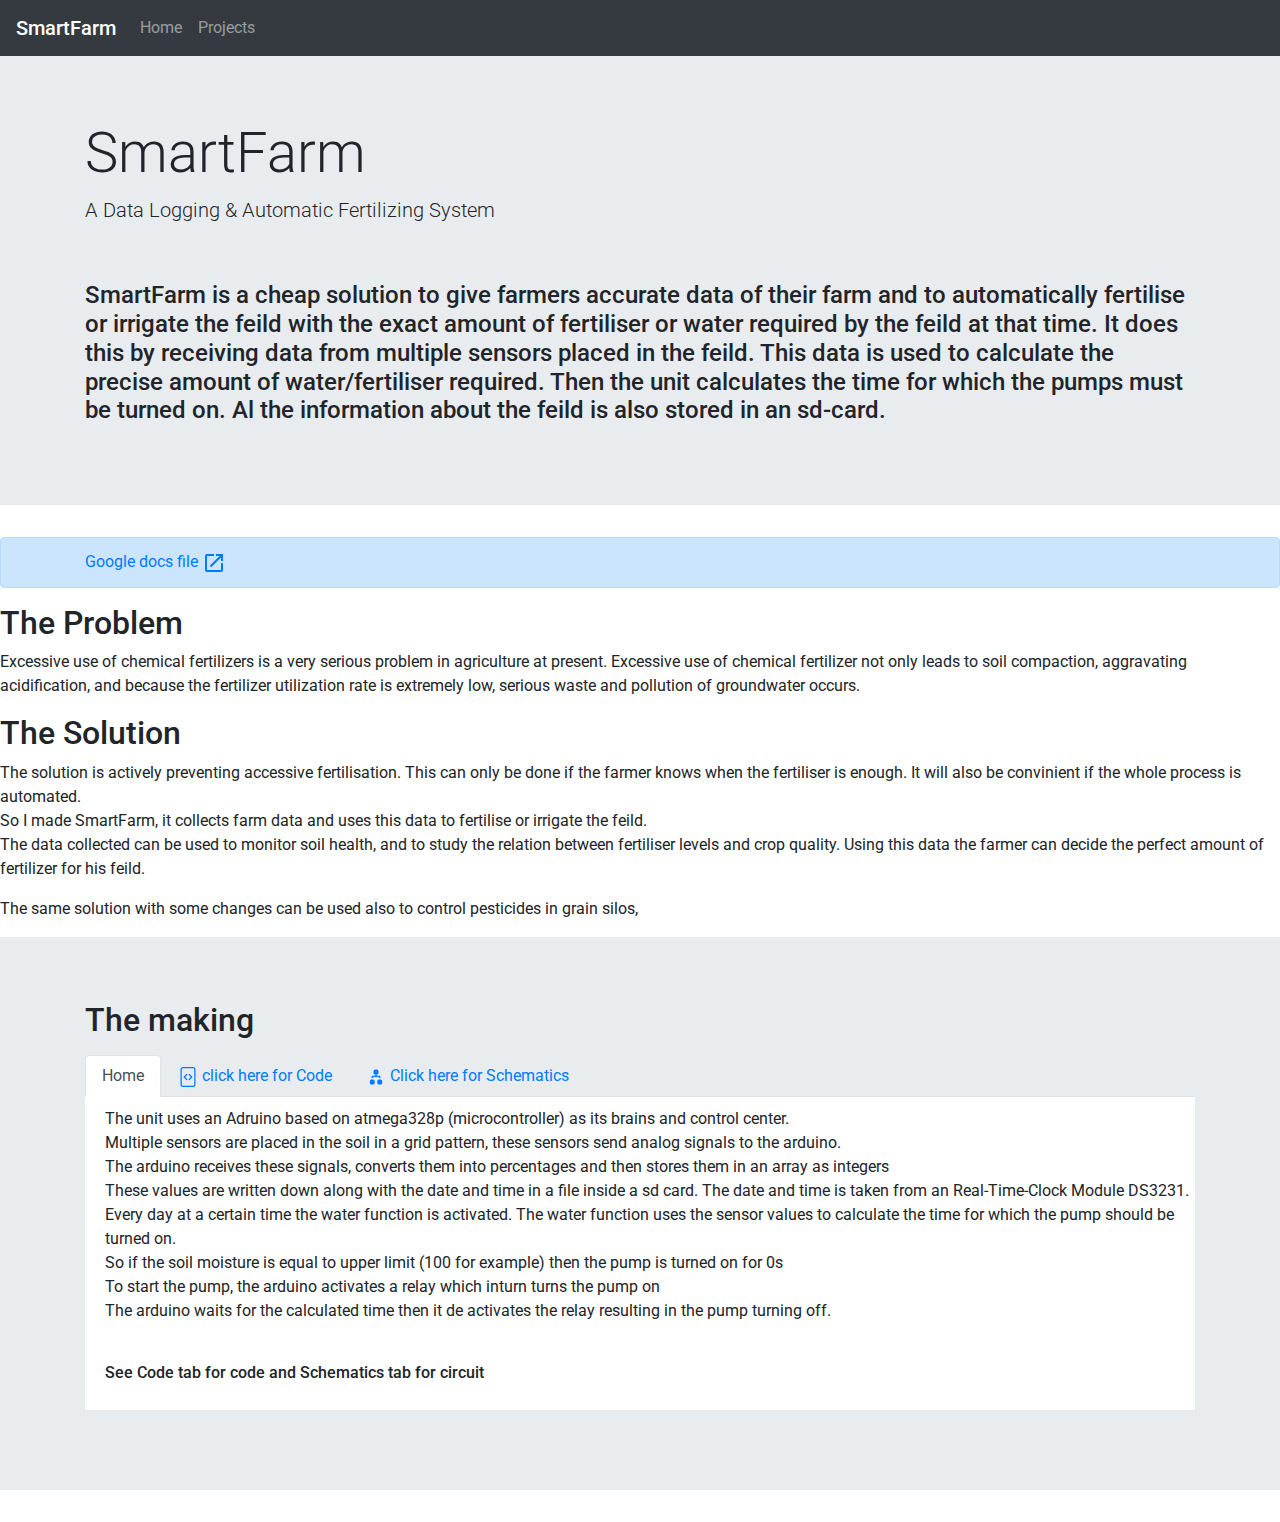
==== index.html @ 8afb8eaf "new commit" ====
<!DOCTYPE html>
<html lang="en">

<head>
    <link rel="stylesheet" href="https://maxcdn.bootstrapcdn.com/bootstrap/4.5.2/css/bootstrap.min.css">
    <script src="https://ajax.googleapis.com/ajax/libs/jquery/3.5.1/jquery.min.js"></script>
    <script src="https://cdnjs.cloudflare.com/ajax/libs/popper.js/1.16.0/umd/popper.min.js"></script>
    <script src="https://maxcdn.bootstrapcdn.com/bootstrap/4.5.2/js/bootstrap.min.js"></script>
    <link rel="preconnect" href="https://fonts.gstatic.com">
    <link href="https://fonts.googleapis.com/css2?family=Roboto:wght@300&display=swap" rel="stylesheet">
    <meta charset="UTF-8">
    <meta http-equiv="X-UA-Compatible" content="IE=edge">
    <meta name="viewport" content="width=device-width, initial-scale=1.0">
    <title>SmartFarm</title>
    <link rel="icon" href="docs/favicon.svg">
    <link rel="stylesheet" href="docs/style.css">
    <link rel="stylesheet" href="https://cdnjs.cloudflare.com/ajax/libs/highlight.js/10.7.2/styles/default.min.css">
    <script src="https://cdnjs.cloudflare.com/ajax/libs/highlight.js/10.7.2/highlight.min.js"></script>
    <script>hljs.highlightAll();</script>
</head>

<body>
    <nav class="navbar navbar-expand-lg navbar-dark bg-dark">
        <a class="navbar-brand mb-0 h1" href="#">SmartFarm</a>
        <button class="navbar-toggler" type="button" data-toggle="collapse" data-target="#navbarNavAltMarkup"
            aria-controls="navbarNavAltMarkup" aria-expanded="false" aria-label="Toggle navigation">
            <span class="navbar-toggler-icon"></span>
        </button>
        <div class="collapse navbar-collapse" id="navbarNavAltMarkup">
            <div class="navbar-nav">
                <a class="nav-item nav-link" href="https://adityainfinite.github.io">Home</a>
                <a class="nav-item nav-link" href="https://adityainfinite.github.io/projects/">Projects</a>
            </div>
        </div>
    </nav>
    <div class="jumbotron jumbotron-fluid">
        <div class="container">
            <h1 class="display-4">SmartFarm</h1>
            <p class="lead">A Data Logging & Automatic Fertilizing System</p>
            <br>
            <p><h4>
            SmartFarm is a cheap solution to give farmers accurate data of their farm and to automatically fertilise or
            irrigate the feild with the exact amount of fertiliser or water required by the feild at that time.
            It does this by receiving data from multiple sensors placed in the feild. This data is used to calculate the
            precise amount of water/fertiliser required. Then the unit calculates the time for which the pumps must be
            turned on.
            Al the information about the feild is also stored in an sd-card.</h4></p>
        </div>
    </div>
    <div class="alert alert-primary" role="alert">
        <div class="container">
            <a href="https://docs.google.com/document/d/1bAe-KEHbb0lvszVdnFWmgoY1UizvlsOIOMb-iF07-3s/edit?usp=sharing"
                target="_blank">Google docs file <svg xmlns="http://www.w3.org/2000/svg" height="24px"
                    viewBox="0 0 24 24" width="24px" fill="currentColor" class="bi bi-file-code">
                    <path d="M0 0h24v24H0V0z" fill="none" />
                    <path
                        d="M19 19H5V5h7V3H5c-1.11 0-2 .9-2 2v14c0 1.1.89 2 2 2h14c1.1 0 2-.9 2-2v-7h-2v7zM14 3v2h3.59l-9.83 9.83 1.41 1.41L19 6.41V10h2V3h-7z" />
                </svg></a>
        </div>
    </div>
    <div class="point theissue">
        <h2>The Problem</h1>
            <p>
                Excessive use of chemical fertilizers is a very serious problem in agriculture at present. Excessive use
                of chemical fertilizer not only leads to soil compaction, aggravating acidification, and because the
                fertilizer utilization rate is extremely low, serious waste and pollution of groundwater occurs.
            </p>
    </div>
    <div class="point solution">
        <h2>The Solution</h2>
        <p>
            The solution is actively preventing accessive fertilisation. This can only be done if the farmer knows when the fertiliser is enough. It will also be convinient if the whole process is automated. <br>
            So I made SmartFarm, it collects farm data and uses this data to fertilise or irrigate the feild. <br>
            The data collected can be used to monitor soil health, and to study the relation between fertiliser levels and crop quality. Using this data the farmer can decide the perfect amount of fertilizer for his feild.
        </p>
        <p>
            The same solution with some changes can be used also to control pesticides in grain silos, 
        </p>
    </div>
    <div class="making jumbotron jumbotron-fluid">
        <div class="container">
            <h2>The making</h2>
            <p>
            <nav>
                <div class="nav nav-tabs" id="nav-tab" role="tablist">
                    <a class="nav-item nav-link active" id="nav-home-tab" data-toggle="tab" href="#nav-home" role="tab"
                        aria-controls="nav-home" aria-selected="true">Home</a>
                    <a class="nav-item nav-link" id="nav-profile-tab" data-toggle="tab" href="#nav-profile" role="tab"
                        aria-controls="nav-profile" aria-selected="false"><svg xmlns="http://www.w3.org/2000/svg"
                            width="20" height="20" fill="currentColor" class="bi bi-file-code" viewBox="0 0 16 16">
                            <path
                                d="M6.646 5.646a.5.5 0 1 1 .708.708L5.707 8l1.647 1.646a.5.5 0 0 1-.708.708l-2-2a.5.5 0 0 1 0-.708l2-2zm2.708 0a.5.5 0 1 0-.708.708L10.293 8 8.646 9.646a.5.5 0 0 0 .708.708l2-2a.5.5 0 0 0 0-.708l-2-2z" />
                            <path
                                d="M2 2a2 2 0 0 1 2-2h8a2 2 0 0 1 2 2v12a2 2 0 0 1-2 2H4a2 2 0 0 1-2-2V2zm10-1H4a1 1 0 0 0-1 1v12a1 1 0 0 0 1 1h8a1 1 0 0 0 1-1V2a1 1 0 0 0-1-1z" />
                        </svg>
                        click here for Code</a>
                    <a class="nav-item nav-link" id="nav-contact-tab" data-toggle="tab" href="#nav-contact" role="tab"
                        aria-controls="nav-contact" aria-selected="false">
                        <svg xmlns="http://www.w3.org/2000/svg" width="20" height="20" fill="currentColor"
                            class="bi bi-diagram-2-fill" viewBox="0 0 16 16">
                            <path fill-rule="evenodd"
                                d="M6 3.5A1.5 1.5 0 0 1 7.5 2h1A1.5 1.5 0 0 1 10 3.5v1A1.5 1.5 0 0 1 8.5 6v1H11a.5.5 0 0 1 .5.5v1a.5.5 0 0 1-1 0V8h-5v.5a.5.5 0 0 1-1 0v-1A.5.5 0 0 1 5 7h2.5V6A1.5 1.5 0 0 1 6 4.5v-1zm-3 8A1.5 1.5 0 0 1 4.5 10h1A1.5 1.5 0 0 1 7 11.5v1A1.5 1.5 0 0 1 5.5 14h-1A1.5 1.5 0 0 1 3 12.5v-1zm6 0a1.5 1.5 0 0 1 1.5-1.5h1a1.5 1.5 0 0 1 1.5 1.5v1a1.5 1.5 0 0 1-1.5 1.5h-1A1.5 1.5 0 0 1 9 12.5v-1z" />
                        </svg>
                        Click here for Schematics</a>
                </div>
            </nav>
            <div class="tab-content" id="nav-tabContent"
                style="background-color: white; padding-left: 20px; padding-bottom: 20px;">
                <div class="tab-pane fade show active" id="nav-home" role="tabpanel" aria-labelledby="nav-home-tab">
                    <p style="padding-top: 10px;">
                        The unit uses an Adruino based on atmega328p (microcontroller) as its brains and control center.
                        <br>Multiple sensors are placed in the soil in a grid pattern, these sensors send analog signals
                        to the arduino.
                        <br>The arduino receives these signals, converts them into percentages and then stores them in
                        an array as integers<br>
                        These values are written down along with the date and time in a file inside a sd card. The date
                        and time is taken from an Real-Time-Clock Module DS3231.<br>
                        Every day at a certain time the water function is activated. The water function uses the sensor
                        values to calculate the time for which the pump should be turned on.<br>
                        So if the soil moisture is equal to upper limit (100 for example) then the pump is turned on for
                        0s <br>
                        To start the pump, the arduino activates a relay which inturn turns the pump on <br>
                        The arduino waits for the calculated time then it de activates the relay resulting in the pump
                        turning off.<br>
                        <br>
                    <h6>See Code tab for code and Schematics tab for circuit</h6>
                </div>
                <div class="tab-pane fade" id="nav-profile" role="tabpanel" aria-labelledby="nav-profile-tab">
                    <a href="./code.html" target="_blank"> open in new tab
                        <svg xmlns="http://www.w3.org/2000/svg" height="24px" viewBox="0 0 24 24" width="24px"
                            fill="currentColor" class="bi bi-file-code">
                            <path d="M0 0h24v24H0V0z" fill="none" />
                            <path
                                d="M19 19H5V5h7V3H5c-1.11 0-2 .9-2 2v14c0 1.1.89 2 2 2h14c1.1 0 2-.9 2-2v-7h-2v7zM14 3v2h3.59l-9.83 9.83 1.41 1.41L19 6.41V10h2V3h-7z" />
                        </svg>
                    </a>
                    <pre>
    <font color="#95a5a6">&#47;*</font>
    <font color="#95a5a6">Author: Aditya Dalvi</font>
    <font color="#95a5a6">Date:24&#47;2&#47;2021</font>
    <font color="#95a5a6">Name: code.ino</font>
    <font color="#95a5a6">Project: Agrosmart</font>
    <font color="#95a5a6">*&#47;</font>
    
    <font color="#5e6d03">#include</font> <font color="#434f54">&lt;</font><font color="#d35400">Wire</font><font color="#434f54">.</font><font color="#000000">h</font><font color="#434f54">&gt;</font>
    <font color="#5e6d03">#include</font> <font color="#434f54">&lt;</font><b><font color="#d35400">DS3231</font></b><font color="#434f54">.</font><font color="#000000">h</font><font color="#434f54">&gt;</font>
    <font color="#5e6d03">#include</font> <font color="#434f54">&lt;</font><b><font color="#d35400">SPI</font></b><font color="#434f54">.</font><font color="#000000">h</font><font color="#434f54">&gt;</font>
    <font color="#5e6d03">#include</font> <font color="#434f54">&lt;</font><b><font color="#d35400">SD</font></b><font color="#434f54">.</font><font color="#000000">h</font><font color="#434f54">&gt;</font>
    <font color="#5e6d03">#define</font> <font color="#000000">numOfSensors</font> <font color="#000000">2</font>
    
    <b><font color="#d35400">DS3231</font></b> <font color="#000000">rtc</font><font color="#000000">(</font><font color="#00979c">SDA</font><font color="#434f54">,</font> <font color="#00979c">SCL</font><font color="#000000">)</font><font color="#000000">;</font>
    
    <font color="#00979c">int</font> <font color="#000000">val</font><font color="#000000">[</font><font color="#000000">numOfSensors</font><font color="#000000">]</font><font color="#434f54">,</font> <font color="#000000">avg</font> <font color="#434f54">=</font> <font color="#000000">0</font> <font color="#434f54">,</font><font color="#000000">sum</font> <font color="#434f54">=</font> <font color="#000000">0</font><font color="#000000">;</font>
    <b><font color="#d35400">Time</font></b> <font color="#000000">t</font><font color="#000000">;</font>
    
    <font color="#00979c">const</font> <font color="#00979c">int</font> <font color="#000000">ledPin</font> <font color="#434f54">=</font> <font color="#000000">2</font><font color="#000000">;</font>
    <font color="#00979c">int</font> <font color="#000000">ledState</font> <font color="#434f54">=</font> <font color="#00979c">LOW</font><font color="#000000">;</font>
    <font color="#00979c">unsigned</font> <font color="#00979c">long</font> <font color="#000000">previousMillis</font> <font color="#434f54">=</font> <font color="#000000">0</font><font color="#000000">;</font>
    <font color="#00979c">bool</font> <font color="#000000">SDInit</font> <font color="#434f54">=</font> <font color="#00979c">true</font><font color="#000000">;</font>
    <font color="#00979c">void</font> <font color="#5e6d03">setup</font><font color="#000000">(</font><font color="#000000">)</font> <font color="#000000">{</font>
     &nbsp;<font color="#d35400">delay</font><font color="#000000">(</font><font color="#000000">2000</font><font color="#000000">)</font><font color="#000000">;</font>
     &nbsp;<b><font color="#d35400">Serial</font></b><font color="#434f54">.</font><font color="#d35400">begin</font><font color="#000000">(</font><font color="#000000">9600</font><font color="#000000">)</font><font color="#000000">;</font>
     &nbsp;<font color="#000000">rtc</font><font color="#434f54">.</font><font color="#d35400">begin</font><font color="#000000">(</font><font color="#000000">)</font><font color="#000000">;</font>
     &nbsp;<font color="#d35400">pinMode</font><font color="#000000">(</font><font color="#000000">3</font><font color="#434f54">,</font> <font color="#00979c">OUTPUT</font><font color="#000000">)</font><font color="#000000">;</font>
     &nbsp;<font color="#d35400">digitalWrite</font><font color="#000000">(</font><font color="#000000">3</font><font color="#434f54">,</font> <font color="#00979c">HIGH</font><font color="#000000">)</font><font color="#000000">;</font>
     &nbsp;<b><font color="#d35400">Serial</font></b><font color="#434f54">.</font><font color="#d35400">println</font><font color="#000000">(</font><font color="#005c5f">&#34;Setup finished&#34;</font><font color="#000000">)</font><font color="#000000">;</font>
     &nbsp;<b><font color="#d35400">Serial</font></b><font color="#434f54">.</font><font color="#d35400">print</font><font color="#000000">(</font><font color="#005c5f">&#34;Initializing SD card...&#34;</font><font color="#000000">)</font><font color="#000000">;</font>
     &nbsp;<font color="#5e6d03">if</font> <font color="#000000">(</font><font color="#434f54">!</font><b><font color="#d35400">SD</font></b><font color="#434f54">.</font><font color="#d35400">begin</font><font color="#000000">(</font><font color="#000000">4</font><font color="#000000">)</font><font color="#000000">)</font> <font color="#000000">{</font>
     &nbsp;&nbsp;&nbsp;<b><font color="#d35400">Serial</font></b><font color="#434f54">.</font><font color="#d35400">println</font><font color="#000000">(</font><font color="#005c5f">&#34;initialization failed!&#34;</font><font color="#000000">)</font><font color="#000000">;</font>
     &nbsp;&nbsp;&nbsp;<font color="#000000">SDInit</font> <font color="#434f54">=</font> <font color="#00979c">false</font><font color="#000000">;</font>
     &nbsp;<font color="#000000">}</font><font color="#5e6d03">else</font><font color="#000000">{</font>
     &nbsp;&nbsp;&nbsp;<b><font color="#d35400">Serial</font></b><font color="#434f54">.</font><font color="#d35400">println</font><font color="#000000">(</font><font color="#005c5f">&#34;initialization done.&#34;</font><font color="#000000">)</font><font color="#000000">;</font>
     &nbsp;<font color="#000000">}</font>
     &nbsp;<font color="#d35400">File</font> <font color="#000000">dataFile</font> <font color="#434f54">=</font> <b><font color="#d35400">SD</font></b><font color="#434f54">.</font><font color="#d35400">open</font><font color="#000000">(</font><font color="#005c5f">&#34;datalog.txt&#34;</font><font color="#434f54">,</font> <font color="#00979c">FILE_WRITE</font><font color="#000000">)</font><font color="#000000">;</font>
     &nbsp;<font color="#5e6d03">if</font> <font color="#000000">(</font><font color="#000000">dataFile</font><font color="#000000">)</font> <font color="#000000">{</font>
     &nbsp;&nbsp;&nbsp;<font color="#000000">dataFile</font><font color="#434f54">.</font><font color="#d35400">print</font><font color="#000000">(</font><font color="#005c5f">&#34; v2 start: &#34;</font><font color="#000000">)</font><font color="#000000">;</font>
     &nbsp;&nbsp;&nbsp;<font color="#000000">dataFile</font><font color="#434f54">.</font><font color="#d35400">print</font><font color="#000000">(</font><font color="#000000">rtc</font><font color="#434f54">.</font><font color="#d35400">getDateStr</font><font color="#000000">(</font><font color="#000000">)</font><font color="#000000">)</font><font color="#000000">;</font>
     &nbsp;&nbsp;&nbsp;<font color="#000000">dataFile</font><font color="#434f54">.</font><font color="#d35400">println</font><font color="#000000">(</font><font color="#000000">rtc</font><font color="#434f54">.</font><font color="#d35400">getTimeStr</font><font color="#000000">(</font><font color="#000000">)</font><font color="#000000">)</font><font color="#000000">;</font>
     &nbsp;&nbsp;&nbsp;<font color="#000000">dataFile</font><font color="#434f54">.</font><font color="#d35400">close</font><font color="#000000">(</font><font color="#000000">)</font><font color="#000000">;</font>
     &nbsp;&nbsp;&nbsp;<b><font color="#d35400">Serial</font></b><font color="#434f54">.</font><font color="#d35400">println</font><font color="#000000">(</font><font color="#005c5f">&#34;written&#34;</font><font color="#000000">)</font><font color="#000000">;</font>
     &nbsp;<font color="#000000">}</font> <font color="#5e6d03">else</font> <font color="#000000">{</font>
     &nbsp;&nbsp;&nbsp;<b><font color="#d35400">Serial</font></b><font color="#434f54">.</font><font color="#d35400">println</font><font color="#000000">(</font><font color="#005c5f">&#34;error opening datalog.txt&#34;</font><font color="#000000">)</font><font color="#000000">;</font>
     &nbsp;<font color="#000000">}</font>
    <font color="#000000">}</font>
    
    <font color="#00979c">void</font> <font color="#5e6d03">loop</font><font color="#000000">(</font><font color="#000000">)</font> <font color="#000000">{</font>
     &nbsp;<font color="#000000">t</font> <font color="#434f54">=</font> <font color="#000000">rtc</font><font color="#434f54">.</font><font color="#d35400">getTime</font><font color="#000000">(</font><font color="#000000">)</font><font color="#000000">;</font>
     &nbsp;<font color="#000000">val</font><font color="#000000">[</font><font color="#000000">0</font><font color="#000000">]</font> <font color="#434f54">=</font> <font color="#d35400">map</font><font color="#000000">(</font><font color="#d35400">analogRead</font><font color="#000000">(</font><font color="#000000">A0</font><font color="#000000">)</font><font color="#434f54">,</font> <font color="#000000">700</font><font color="#434f54">,</font> <font color="#000000">200</font><font color="#434f54">,</font> <font color="#000000">0</font><font color="#434f54">,</font> <font color="#000000">100</font><font color="#000000">)</font><font color="#000000">;</font>
     &nbsp;<font color="#000000">val</font><font color="#000000">[</font><font color="#000000">1</font><font color="#000000">]</font> <font color="#434f54">=</font> <font color="#d35400">map</font><font color="#000000">(</font><font color="#d35400">analogRead</font><font color="#000000">(</font><font color="#000000">A1</font><font color="#000000">)</font><font color="#434f54">,</font> <font color="#000000">700</font><font color="#434f54">,</font> <font color="#000000">200</font><font color="#434f54">,</font> <font color="#000000">0</font><font color="#434f54">,</font> <font color="#000000">100</font><font color="#000000">)</font><font color="#000000">;</font>
    
     &nbsp;<font color="#5e6d03">for</font><font color="#000000">(</font><font color="#00979c">int</font> <font color="#000000">i</font><font color="#434f54">=</font><font color="#000000">0</font><font color="#000000">;</font> <font color="#000000">i</font> <font color="#434f54">&lt;</font> <font color="#000000">numOfSensors</font><font color="#000000">;</font> <font color="#000000">i</font><font color="#434f54">++</font><font color="#000000">)</font><font color="#000000">{</font>
     &nbsp;&nbsp;&nbsp;<font color="#000000">sum</font> <font color="#434f54">=</font> <font color="#000000">sum</font> <font color="#434f54">+</font> <font color="#000000">val</font><font color="#000000">[</font><font color="#000000">i</font><font color="#000000">]</font><font color="#000000">;</font>
     &nbsp;<font color="#000000">}</font>
     &nbsp;<font color="#000000">avg</font> <font color="#434f54">=</font> <font color="#000000">sum</font><font color="#434f54">&#47;</font><font color="#000000">numOfSensors</font><font color="#000000">;</font>
     &nbsp;
     &nbsp;<font color="#00979c">String</font> <font color="#000000">PrintString</font> <font color="#434f54">=</font> <font color="#000000">rtc</font><font color="#434f54">.</font><font color="#d35400">getTimeStr</font><font color="#000000">(</font><font color="#000000">)</font> <font color="#434f54">+</font> <font color="#00979c">String</font><font color="#000000">(</font><font color="#005c5f">&#34; &#34;</font><font color="#000000">)</font> <font color="#434f54">+</font> <font color="#000000">rtc</font><font color="#434f54">.</font><font color="#d35400">getDateStr</font><font color="#000000">(</font><font color="#000000">)</font><font color="#000000">;</font>
     &nbsp;<font color="#5e6d03">for</font><font color="#000000">(</font><font color="#00979c">int</font> <font color="#000000">j</font><font color="#434f54">=</font><font color="#000000">0</font><font color="#000000">;</font> <font color="#000000">j</font><font color="#434f54">&lt;</font><font color="#000000">numOfSensors</font><font color="#000000">;</font> <font color="#000000">j</font><font color="#434f54">++</font><font color="#000000">)</font><font color="#000000">{</font>
     &nbsp;&nbsp;&nbsp;<font color="#000000">PrintString</font> <font color="#434f54">+=</font> <font color="#00979c">String</font><font color="#000000">(</font><font color="#005c5f">&#34; val&#34;</font><font color="#000000">)</font><font color="#434f54">+</font><font color="#00979c">String</font><font color="#000000">(</font><font color="#000000">j</font><font color="#000000">)</font><font color="#434f54">+</font><font color="#00979c">String</font><font color="#000000">(</font><font color="#005c5f">&#34;: &#34;</font><font color="#000000">)</font><font color="#434f54">+</font><font color="#00979c">String</font><font color="#000000">(</font><font color="#000000">val</font><font color="#000000">[</font><font color="#000000">j</font><font color="#000000">]</font><font color="#000000">)</font><font color="#000000">;</font>
     &nbsp;<font color="#000000">}</font>
     &nbsp;<font color="#000000">PrintString</font> <font color="#434f54">+=</font> <font color="#00979c">String</font><font color="#000000">(</font><font color="#000000">avg</font><font color="#000000">)</font><font color="#000000">;</font>
    
     &nbsp;<b><font color="#d35400">Serial</font></b><font color="#434f54">.</font><font color="#d35400">println</font><font color="#000000">(</font><font color="#000000">PrintString</font><font color="#000000">)</font><font color="#000000">;</font>
     &nbsp;<font color="#5e6d03">if</font> <font color="#000000">(</font><font color="#000000">t</font><font color="#434f54">.</font><font color="#d35400">sec</font> <font color="#434f54">==</font> <font color="#000000">00</font> <font color="#434f54">&amp;&amp;</font> <font color="#000000">SDInit</font><font color="#000000">)</font> <font color="#000000">{</font>
     &nbsp;&nbsp;&nbsp;<b><font color="#d35400">Serial</font></b><font color="#434f54">.</font><font color="#d35400">println</font><font color="#000000">(</font><font color="#005c5f">&#34;Logging&#34;</font><font color="#000000">)</font><font color="#000000">;</font>
     &nbsp;&nbsp;&nbsp;<font color="#d35400">File</font> <font color="#000000">dataFile</font> <font color="#434f54">=</font> <b><font color="#d35400">SD</font></b><font color="#434f54">.</font><font color="#d35400">open</font><font color="#000000">(</font><font color="#005c5f">&#34;datalog.txt&#34;</font><font color="#434f54">,</font> <font color="#00979c">FILE_WRITE</font><font color="#000000">)</font><font color="#000000">;</font>
     &nbsp;&nbsp;&nbsp;<font color="#5e6d03">if</font> <font color="#000000">(</font><font color="#000000">dataFile</font><font color="#000000">)</font> <font color="#000000">{</font>
     &nbsp;&nbsp;&nbsp;&nbsp;&nbsp;<font color="#000000">dataFile</font><font color="#434f54">.</font><font color="#d35400">println</font><font color="#000000">(</font><font color="#000000">PrintString</font><font color="#000000">)</font><font color="#000000">;</font>
     &nbsp;&nbsp;&nbsp;&nbsp;&nbsp;<font color="#000000">dataFile</font><font color="#434f54">.</font><font color="#d35400">close</font><font color="#000000">(</font><font color="#000000">)</font><font color="#000000">;</font>
     &nbsp;&nbsp;&nbsp;&nbsp;&nbsp;<b><font color="#d35400">Serial</font></b><font color="#434f54">.</font><font color="#d35400">println</font><font color="#000000">(</font><font color="#005c5f">&#34;written&#34;</font><font color="#000000">)</font><font color="#000000">;</font>
     &nbsp;&nbsp;&nbsp;&nbsp;&nbsp;<font color="#d35400">delay</font><font color="#000000">(</font><font color="#000000">1000</font><font color="#000000">)</font><font color="#000000">;</font>
     &nbsp;&nbsp;&nbsp;<font color="#000000">}</font> <font color="#5e6d03">else</font> <font color="#000000">{</font>
     &nbsp;&nbsp;&nbsp;&nbsp;&nbsp;<b><font color="#d35400">Serial</font></b><font color="#434f54">.</font><font color="#d35400">println</font><font color="#000000">(</font><font color="#005c5f">&#34;error opening datalog.txt&#34;</font><font color="#000000">)</font><font color="#000000">;</font>
     &nbsp;&nbsp;&nbsp;<font color="#000000">}</font>
     &nbsp;<font color="#000000">}</font>
    
     &nbsp;<font color="#5e6d03">if</font> <font color="#000000">(</font><font color="#95a5a6">&#47;*t.hour == 10 &amp;&amp; t.min == 00 &amp;&amp; *&#47;</font><font color="#000000">t</font><font color="#434f54">.</font><font color="#d35400">sec</font> <font color="#434f54">==</font> <font color="#000000">10</font><font color="#000000">)</font> <font color="#000000">{</font>
     &nbsp;&nbsp;&nbsp;<b><font color="#d35400">Serial</font></b><font color="#434f54">.</font><font color="#d35400">print</font><font color="#000000">(</font><font color="#005c5f">&#34;water &#34;</font><font color="#000000">)</font><font color="#000000">;</font>
     &nbsp;&nbsp;&nbsp;<b><font color="#d35400">Serial</font></b><font color="#434f54">.</font><font color="#d35400">println</font><font color="#000000">(</font><font color="#000000">avg</font><font color="#000000">)</font><font color="#000000">;</font>
     &nbsp;&nbsp;&nbsp;<font color="#000000">water</font><font color="#000000">(</font><font color="#000000">avg</font><font color="#000000">)</font><font color="#000000">;</font>
     &nbsp;<font color="#000000">}</font>
     &nbsp;<font color="#d35400">delay</font><font color="#000000">(</font><font color="#000000">1000</font><font color="#000000">)</font><font color="#000000">;</font>
    <font color="#000000">}</font>
    <font color="#00979c">void</font> <font color="#000000">water</font><font color="#000000">(</font><font color="#00979c">int</font> <font color="#000000">avg</font><font color="#000000">)</font> <font color="#000000">{</font>
     &nbsp;<font color="#00979c">int</font> <font color="#000000">duration</font> <font color="#434f54">=</font> <font color="#d35400">map</font><font color="#000000">(</font><font color="#000000">avg</font><font color="#434f54">,</font> <font color="#000000">0</font> <font color="#434f54">,</font> <font color="#000000">100</font> <font color="#434f54">,</font> <font color="#000000">10</font> <font color="#434f54">,</font> <font color="#000000">1</font> <font color="#000000">)</font><font color="#000000">;</font>
     &nbsp;<font color="#d35400">digitalWrite</font><font color="#000000">(</font><font color="#000000">3</font><font color="#434f54">,</font> <font color="#00979c">LOW</font><font color="#000000">)</font><font color="#000000">;</font>
     &nbsp;<font color="#5e6d03">if</font> <font color="#000000">(</font><font color="#000000">duration</font> <font color="#434f54">&lt;</font> <font color="#000000">0</font><font color="#000000">)</font> <font color="#000000">{</font>
     &nbsp;&nbsp;&nbsp;<font color="#000000">duration</font> <font color="#434f54">=</font> <font color="#000000">0</font><font color="#000000">;</font>
     &nbsp;<font color="#000000">}</font>
     &nbsp;<b><font color="#d35400">Serial</font></b><font color="#434f54">.</font><font color="#d35400">print</font><font color="#000000">(</font><font color="#005c5f">&#34;starting watering, duration = &#34;</font><font color="#000000">)</font><font color="#000000">;</font>
     &nbsp;<b><font color="#d35400">Serial</font></b><font color="#434f54">.</font><font color="#d35400">println</font><font color="#000000">(</font><font color="#000000">duration</font><font color="#000000">)</font><font color="#000000">;</font>
     &nbsp;<font color="#d35400">delay</font><font color="#000000">(</font><font color="#000000">duration</font> <font color="#434f54">*</font> <font color="#000000">1000</font><font color="#000000">)</font><font color="#000000">;</font>
     &nbsp;<font color="#d35400">digitalWrite</font><font color="#000000">(</font><font color="#000000">3</font><font color="#434f54">,</font> <font color="#00979c">HIGH</font><font color="#000000">)</font><font color="#000000">;</font>
     &nbsp;<b><font color="#d35400">Serial</font></b><font color="#434f54">.</font><font color="#d35400">println</font><font color="#000000">(</font><font color="#005c5f">&#34;.....done watering&#34;</font><font color="#000000">)</font><font color="#000000">;</font>
    <font color="#000000">}</font>
    <font color="#00979c">void</font> <font color="#d35400">blink</font><font color="#000000">(</font><font color="#00979c">int</font> <font color="#000000">interval</font><font color="#000000">)</font> <font color="#000000">{</font>
     &nbsp;<font color="#00979c">unsigned</font> <font color="#00979c">long</font> <font color="#000000">currentMillis</font> <font color="#434f54">=</font> <font color="#d35400">millis</font><font color="#000000">(</font><font color="#000000">)</font><font color="#000000">;</font>
     &nbsp;<font color="#5e6d03">if</font> <font color="#000000">(</font><font color="#000000">currentMillis</font> <font color="#434f54">-</font> <font color="#000000">previousMillis</font> <font color="#434f54">&gt;=</font> <font color="#000000">interval</font><font color="#000000">)</font> <font color="#000000">{</font>
     &nbsp;&nbsp;&nbsp;<font color="#000000">previousMillis</font> <font color="#434f54">=</font> <font color="#000000">currentMillis</font><font color="#000000">;</font>
     &nbsp;&nbsp;&nbsp;<font color="#5e6d03">if</font> <font color="#000000">(</font><font color="#000000">ledState</font> <font color="#434f54">==</font> <font color="#00979c">LOW</font><font color="#000000">)</font> <font color="#000000">{</font>
     &nbsp;&nbsp;&nbsp;&nbsp;&nbsp;<font color="#000000">ledState</font> <font color="#434f54">=</font> <font color="#00979c">HIGH</font><font color="#000000">;</font>
     &nbsp;&nbsp;&nbsp;<font color="#000000">}</font> <font color="#5e6d03">else</font> <font color="#000000">{</font>
     &nbsp;&nbsp;&nbsp;&nbsp;&nbsp;<font color="#000000">ledState</font> <font color="#434f54">=</font> <font color="#00979c">LOW</font><font color="#000000">;</font>
     &nbsp;&nbsp;&nbsp;<font color="#000000">}</font>
     &nbsp;&nbsp;&nbsp;<font color="#d35400">digitalWrite</font><font color="#000000">(</font><font color="#000000">ledPin</font><font color="#434f54">,</font> <font color="#000000">ledState</font><font color="#000000">)</font><font color="#000000">;</font>
     &nbsp;<font color="#000000">}</font>
    <font color="#000000">}</font>
                        </pre>
                </div>
                <div class="tab-pane fade" id="nav-contact" role="tabpanel" aria-labelledby="nav-contact-tab">
                    <img src="docs/images/circuit.png" alt="circuit">
                </div>
            </div>
            </p>
        </div>
    </div>

</body>

</html>
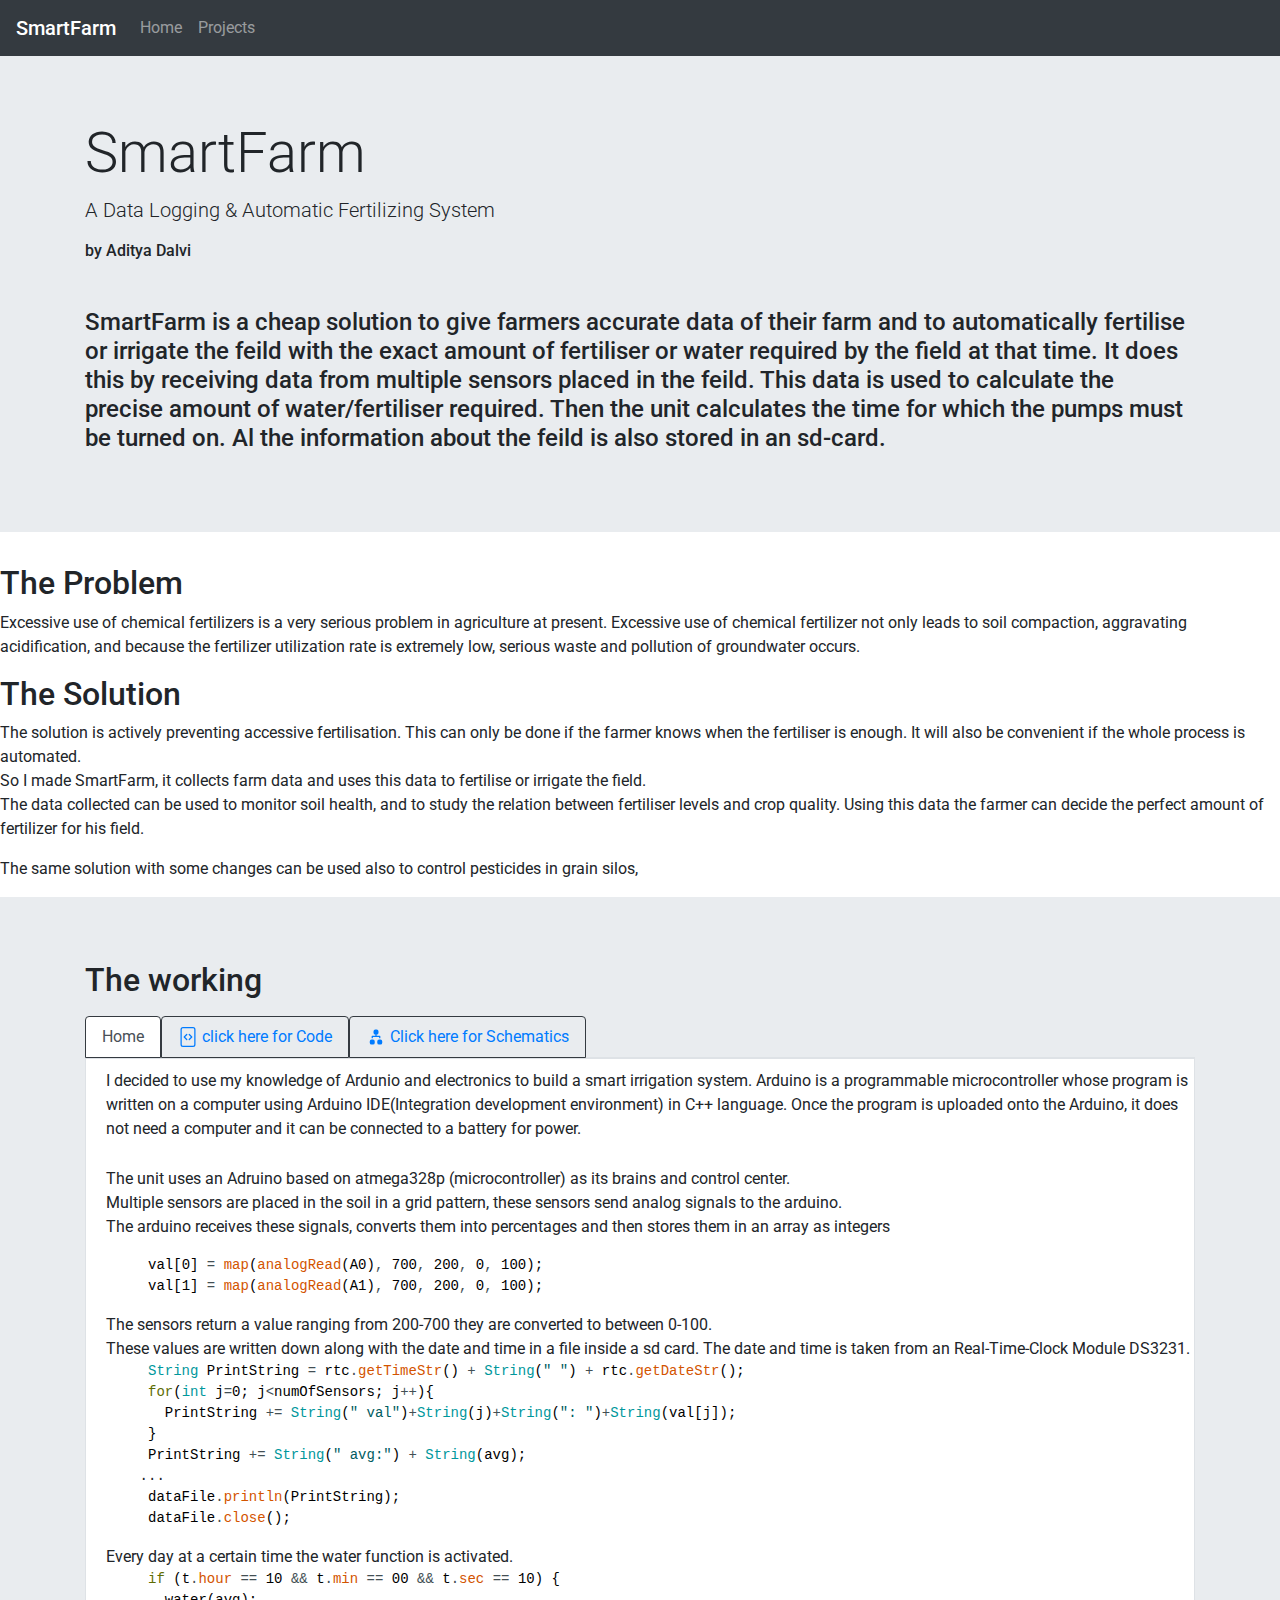
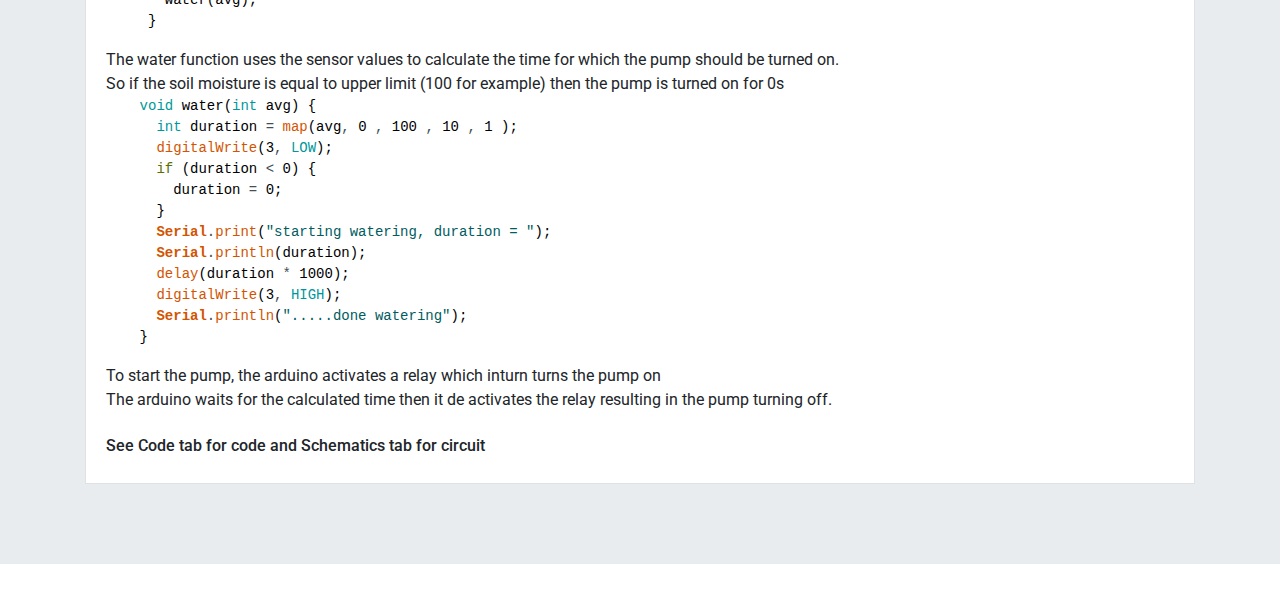
==== commit 44b4b02f: "Update index.html" ====
--- a/index.html
+++ b/index.html
@@ -13,10 +13,10 @@
     <meta name="viewport" content="width=device-width, initial-scale=1.0">
     <title>SmartFarm</title>
     <link rel="icon" href="docs/favicon.svg">
-    <link rel="stylesheet" href="docs/style.css">
     <link rel="stylesheet" href="https://cdnjs.cloudflare.com/ajax/libs/highlight.js/10.7.2/styles/default.min.css">
     <script src="https://cdnjs.cloudflare.com/ajax/libs/highlight.js/10.7.2/highlight.min.js"></script>
     <script>hljs.highlightAll();</script>
+    <link rel="stylesheet" href="docs/style.css">
 </head>
 
 <body>
@@ -37,25 +37,20 @@
         <div class="container">
             <h1 class="display-4">SmartFarm</h1>
             <p class="lead">A Data Logging & Automatic Fertilizing System</p>
+            <h6>by Aditya Dalvi</h6>
             <br>
-            <p><h4>
-            SmartFarm is a cheap solution to give farmers accurate data of their farm and to automatically fertilise or
-            irrigate the feild with the exact amount of fertiliser or water required by the feild at that time.
-            It does this by receiving data from multiple sensors placed in the feild. This data is used to calculate the
-            precise amount of water/fertiliser required. Then the unit calculates the time for which the pumps must be
-            turned on.
-            Al the information about the feild is also stored in an sd-card.</h4></p>
-        </div>
-    </div>
-    <div class="alert alert-primary" role="alert">
-        <div class="container">
-            <a href="https://docs.google.com/document/d/1bAe-KEHbb0lvszVdnFWmgoY1UizvlsOIOMb-iF07-3s/edit?usp=sharing"
-                target="_blank">Google docs file <svg xmlns="http://www.w3.org/2000/svg" height="24px"
-                    viewBox="0 0 24 24" width="24px" fill="currentColor" class="bi bi-file-code">
-                    <path d="M0 0h24v24H0V0z" fill="none" />
-                    <path
-                        d="M19 19H5V5h7V3H5c-1.11 0-2 .9-2 2v14c0 1.1.89 2 2 2h14c1.1 0 2-.9 2-2v-7h-2v7zM14 3v2h3.59l-9.83 9.83 1.41 1.41L19 6.41V10h2V3h-7z" />
-                </svg></a>
+            <p>
+            <h4>
+                SmartFarm is a cheap solution to give farmers accurate data of their farm and to automatically fertilise
+                or
+                irrigate the feild with the exact amount of fertiliser or water required by the field at that time.
+                It does this by receiving data from multiple sensors placed in the feild. This data is used to calculate
+                the
+                precise amount of water/fertiliser required. Then the unit calculates the time for which the pumps must
+                be
+                turned on.
+                Al the information about the feild is also stored in an sd-card.</h4>
+            </p>
         </div>
     </div>
     <div class="point theissue">
@@ -69,33 +64,36 @@
     <div class="point solution">
         <h2>The Solution</h2>
         <p>
-            The solution is actively preventing accessive fertilisation. This can only be done if the farmer knows when the fertiliser is enough. It will also be convinient if the whole process is automated. <br>
-            So I made SmartFarm, it collects farm data and uses this data to fertilise or irrigate the feild. <br>
-            The data collected can be used to monitor soil health, and to study the relation between fertiliser levels and crop quality. Using this data the farmer can decide the perfect amount of fertilizer for his feild.
+            The solution is actively preventing accessive fertilisation. This can only be done if the farmer knows when
+            the fertiliser is enough. It will also be convenient if the whole process is automated. <br>
+            So I made SmartFarm, it collects farm data and uses this data to fertilise or irrigate the field. <br>
+            The data collected can be used to monitor soil health, and to study the relation between fertiliser levels
+            and crop quality. Using this data the farmer can decide the perfect amount of fertilizer for his field.
         </p>
         <p>
-            The same solution with some changes can be used also to control pesticides in grain silos, 
+            The same solution with some changes can be used also to control pesticides in grain silos,
         </p>
     </div>
     <div class="making jumbotron jumbotron-fluid">
         <div class="container">
-            <h2>The making</h2>
+            <h2>The working</h2>
             <p>
             <nav>
                 <div class="nav nav-tabs" id="nav-tab" role="tablist">
-                    <a class="nav-item nav-link active" id="nav-home-tab" data-toggle="tab" href="#nav-home" role="tab"
-                        aria-controls="nav-home" aria-selected="true">Home</a>
-                    <a class="nav-item nav-link" id="nav-profile-tab" data-toggle="tab" href="#nav-profile" role="tab"
-                        aria-controls="nav-profile" aria-selected="false"><svg xmlns="http://www.w3.org/2000/svg"
-                            width="20" height="20" fill="currentColor" class="bi bi-file-code" viewBox="0 0 16 16">
+                    <a class="nav-item nav-link active border border-dark" id="nav-home-tab" data-toggle="tab"
+                        href="#nav-home" role="tab" aria-controls="nav-home" aria-selected="true">Home</a>
+                    <a class="nav-item nav-link border border-dark" id="nav-profile-tab" data-toggle="tab"
+                        href="#nav-profile" role="tab" aria-controls="nav-profile" aria-selected="false"><svg
+                            xmlns="http://www.w3.org/2000/svg" width="20" height="20" fill="currentColor"
+                            class="bi bi-file-code" viewBox="0 0 16 16">
                             <path
                                 d="M6.646 5.646a.5.5 0 1 1 .708.708L5.707 8l1.647 1.646a.5.5 0 0 1-.708.708l-2-2a.5.5 0 0 1 0-.708l2-2zm2.708 0a.5.5 0 1 0-.708.708L10.293 8 8.646 9.646a.5.5 0 0 0 .708.708l2-2a.5.5 0 0 0 0-.708l-2-2z" />
                             <path
                                 d="M2 2a2 2 0 0 1 2-2h8a2 2 0 0 1 2 2v12a2 2 0 0 1-2 2H4a2 2 0 0 1-2-2V2zm10-1H4a1 1 0 0 0-1 1v12a1 1 0 0 0 1 1h8a1 1 0 0 0 1-1V2a1 1 0 0 0-1-1z" />
                         </svg>
                         click here for Code</a>
-                    <a class="nav-item nav-link" id="nav-contact-tab" data-toggle="tab" href="#nav-contact" role="tab"
-                        aria-controls="nav-contact" aria-selected="false">
+                    <a class="nav-item nav-link border border-dark" id="nav-contact-tab" data-toggle="tab"
+                        href="#nav-contact" role="tab" aria-controls="nav-contact" aria-selected="false">
                         <svg xmlns="http://www.w3.org/2000/svg" width="20" height="20" fill="currentColor"
                             class="bi bi-diagram-2-fill" viewBox="0 0 16 16">
                             <path fill-rule="evenodd"
@@ -104,25 +102,65 @@
                         Click here for Schematics</a>
                 </div>
             </nav>
-            <div class="tab-content" id="nav-tabContent"
+            <div class="tab-content border" id="nav-tabContent"
                 style="background-color: white; padding-left: 20px; padding-bottom: 20px;">
                 <div class="tab-pane fade show active" id="nav-home" role="tabpanel" aria-labelledby="nav-home-tab">
+                    <p style="padding-top: 10px;">
+                        I decided to use my knowledge of Ardunio and electronics to build a smart irrigation system.
+                        Arduino is a programmable microcontroller whose program is written on a computer using Arduino
+                        IDE(Integration development environment) in C++ language. Once the program is uploaded onto the
+                        Arduino, it does not need a computer and it can be connected to a battery for power.
+                    </p>
                     <p style="padding-top: 10px;">
                         The unit uses an Adruino based on atmega328p (microcontroller) as its brains and control center.
                         <br>Multiple sensors are placed in the soil in a grid pattern, these sensors send analog signals
                         to the arduino.
                         <br>The arduino receives these signals, converts them into percentages and then stores them in
-                        an array as integers<br>
-                        These values are written down along with the date and time in a file inside a sd card. The date
-                        and time is taken from an Real-Time-Clock Module DS3231.<br>
-                        Every day at a certain time the water function is activated. The water function uses the sensor
-                        values to calculate the time for which the pump should be turned on.<br>
-                        So if the soil moisture is equal to upper limit (100 for example) then the pump is turned on for
-                        0s <br>
-                        To start the pump, the arduino activates a relay which inturn turns the pump on <br>
-                        The arduino waits for the calculated time then it de activates the relay resulting in the pump
-                        turning off.<br>
-                        <br>
+                        an array as integers
+                    <pre>
+    &nbsp;<font color="#000000">val</font><font color="#000000">[</font><font color="#000000">0</font><font color="#000000">]</font> <font color="#434f54">=</font> <font color="#d35400">map</font><font color="#000000">(</font><font color="#d35400">analogRead</font><font color="#000000">(</font><font color="#000000">A0</font><font color="#000000">)</font><font color="#434f54">,</font> <font color="#000000">700</font><font color="#434f54">,</font> <font color="#000000">200</font><font color="#434f54">,</font> <font color="#000000">0</font><font color="#434f54">,</font> <font color="#000000">100</font><font color="#000000">)</font><font color="#000000">;</font>
+    &nbsp;<font color="#000000">val</font><font color="#000000">[</font><font color="#000000">1</font><font color="#000000">]</font> <font color="#434f54">=</font> <font color="#d35400">map</font><font color="#000000">(</font><font color="#d35400">analogRead</font><font color="#000000">(</font><font color="#000000">A1</font><font color="#000000">)</font><font color="#434f54">,</font> <font color="#000000">700</font><font color="#434f54">,</font> <font color="#000000">200</font><font color="#434f54">,</font> <font color="#000000">0</font><font color="#434f54">,</font> <font color="#000000">100</font><font color="#000000">)</font><font color="#000000">;</font>
+</pre>
+                    The sensors return a value ranging from 200-700 they are converted to between 0-100. <br>
+                    These values are written down along with the date and time in a file inside a sd card. The date
+                    and time is taken from an Real-Time-Clock Module DS3231.<br>
+                    <pre>
+    &nbsp;<font color="#00979c">String</font> <font color="#000000">PrintString</font> <font color="#434f54">=</font> <font color="#000000">rtc</font><font color="#434f54">.</font><font color="#d35400">getTimeStr</font><font color="#000000">(</font><font color="#000000">)</font> <font color="#434f54">+</font> <font color="#00979c">String</font><font color="#000000">(</font><font color="#005c5f">&#34; &#34;</font><font color="#000000">)</font> <font color="#434f54">+</font> <font color="#000000">rtc</font><font color="#434f54">.</font><font color="#d35400">getDateStr</font><font color="#000000">(</font><font color="#000000">)</font><font color="#000000">;</font>
+    &nbsp;<font color="#5e6d03">for</font><font color="#000000">(</font><font color="#00979c">int</font> <font color="#000000">j</font><font color="#434f54">=</font><font color="#000000">0</font><font color="#000000">;</font> <font color="#000000">j</font><font color="#434f54">&lt;</font><font color="#000000">numOfSensors</font><font color="#000000">;</font> <font color="#000000">j</font><font color="#434f54">++</font><font color="#000000">)</font><font color="#000000">{</font>
+    &nbsp;&nbsp;&nbsp;<font color="#000000">PrintString</font> <font color="#434f54">+=</font> <font color="#00979c">String</font><font color="#000000">(</font><font color="#005c5f">&#34; val&#34;</font><font color="#000000">)</font><font color="#434f54">+</font><font color="#00979c">String</font><font color="#000000">(</font><font color="#000000">j</font><font color="#000000">)</font><font color="#434f54">+</font><font color="#00979c">String</font><font color="#000000">(</font><font color="#005c5f">&#34;: &#34;</font><font color="#000000">)</font><font color="#434f54">+</font><font color="#00979c">String</font><font color="#000000">(</font><font color="#000000">val</font><font color="#000000">[</font><font color="#000000">j</font><font color="#000000">]</font><font color="#000000">)</font><font color="#000000">;</font>
+    &nbsp;<font color="#000000">}</font>
+    &nbsp;<font color="#000000">PrintString</font> <font color="#434f54">+=</font> <font color="#00979c">String</font><font color="#000000">(</font><font color="#005c5f">&#34; avg:&#34;</font><font color="#000000">)</font> <font color="#434f54">+</font> <font color="#00979c">String</font><font color="#000000">(</font><font color="#000000">avg</font><font color="#000000">)</font><font color="#000000">;</font>   
+    ...
+    &nbsp;<font color="#000000">dataFile</font><font color="#434f54">.</font><font color="#d35400">println</font><font color="#000000">(</font><font color="#000000">PrintString</font><font color="#000000">)</font><font color="#000000">;</font>
+    &nbsp;<font color="#000000">dataFile</font><font color="#434f54">.</font><font color="#d35400">close</font><font color="#000000">(</font><font color="#000000">)</font><font color="#000000">;</font>
+</pre>
+                    Every day at a certain time the water function is activated.
+                    <pre>
+    &nbsp;<font color="#5e6d03">if</font> <font color="#000000">(</font><font color="#000000">t</font><font color="#434f54">.</font><font color="#d35400">hour</font> <font color="#434f54">==</font> <font color="#000000">10</font> <font color="#434f54">&amp;&amp;</font> <font color="#000000">t</font><font color="#434f54">.</font><font color="#d35400">min</font> <font color="#434f54">==</font> <font color="#000000">00</font> <font color="#434f54">&amp;&amp;</font> <font color="#000000">t</font><font color="#434f54">.</font><font color="#d35400">sec</font> <font color="#434f54">==</font> <font color="#000000">10</font><font color="#000000">)</font> <font color="#000000">{</font>
+    &nbsp;&nbsp;&nbsp;<font color="#000000">water</font><font color="#000000">(</font><font color="#000000">avg</font><font color="#000000">)</font><font color="#000000">;</font>
+    &nbsp;<font color="#000000">}</font>  
+</pre> The water function uses the sensor
+                    values to calculate the time for which the pump should be turned on.<br>
+                    So if the soil moisture is equal to upper limit (100 for example) then the pump is turned on for
+                    0s <br>
+                    <pre>
+    <font color="#00979c">void</font> <font color="#000000">water</font><font color="#000000">(</font><font color="#00979c">int</font> <font color="#000000">avg</font><font color="#000000">)</font> <font color="#000000">{</font>
+     &nbsp;<font color="#00979c">int</font> <font color="#000000">duration</font> <font color="#434f54">=</font> <font color="#d35400">map</font><font color="#000000">(</font><font color="#000000">avg</font><font color="#434f54">,</font> <font color="#000000">0</font> <font color="#434f54">,</font> <font color="#000000">100</font> <font color="#434f54">,</font> <font color="#000000">10</font> <font color="#434f54">,</font> <font color="#000000">1</font> <font color="#000000">)</font><font color="#000000">;</font>
+     &nbsp;<font color="#d35400">digitalWrite</font><font color="#000000">(</font><font color="#000000">3</font><font color="#434f54">,</font> <font color="#00979c">LOW</font><font color="#000000">)</font><font color="#000000">;</font>
+     &nbsp;<font color="#5e6d03">if</font> <font color="#000000">(</font><font color="#000000">duration</font> <font color="#434f54">&lt;</font> <font color="#000000">0</font><font color="#000000">)</font> <font color="#000000">{</font>
+     &nbsp;&nbsp;&nbsp;<font color="#000000">duration</font> <font color="#434f54">=</font> <font color="#000000">0</font><font color="#000000">;</font>
+     &nbsp;<font color="#000000">}</font>
+     &nbsp;<b><font color="#d35400">Serial</font></b><font color="#434f54">.</font><font color="#d35400">print</font><font color="#000000">(</font><font color="#005c5f">&#34;starting watering, duration = &#34;</font><font color="#000000">)</font><font color="#000000">;</font>
+     &nbsp;<b><font color="#d35400">Serial</font></b><font color="#434f54">.</font><font color="#d35400">println</font><font color="#000000">(</font><font color="#000000">duration</font><font color="#000000">)</font><font color="#000000">;</font>
+     &nbsp;<font color="#d35400">delay</font><font color="#000000">(</font><font color="#000000">duration</font> <font color="#434f54">*</font> <font color="#000000">1000</font><font color="#000000">)</font><font color="#000000">;</font>
+     &nbsp;<font color="#d35400">digitalWrite</font><font color="#000000">(</font><font color="#000000">3</font><font color="#434f54">,</font> <font color="#00979c">HIGH</font><font color="#000000">)</font><font color="#000000">;</font>
+     &nbsp;<b><font color="#d35400">Serial</font></b><font color="#434f54">.</font><font color="#d35400">println</font><font color="#000000">(</font><font color="#005c5f">&#34;.....done watering&#34;</font><font color="#000000">)</font><font color="#000000">;</font>
+    <font color="#000000">}</font>
+</pre>
+                    To start the pump, the arduino activates a relay which inturn turns the pump on <br>
+                    The arduino waits for the calculated time then it de activates the relay resulting in the pump
+                    turning off.
+                    <br><br>
                     <h6>See Code tab for code and Schematics tab for circuit</h6>
                 </div>
                 <div class="tab-pane fade" id="nav-profile" role="tabpanel" aria-labelledby="nav-profile-tab">
@@ -150,7 +188,7 @@
     
     <b><font color="#d35400">DS3231</font></b> <font color="#000000">rtc</font><font color="#000000">(</font><font color="#00979c">SDA</font><font color="#434f54">,</font> <font color="#00979c">SCL</font><font color="#000000">)</font><font color="#000000">;</font>
     
-    <font color="#00979c">int</font> <font color="#000000">val</font><font color="#000000">[</font><font color="#000000">numOfSensors</font><font color="#000000">]</font><font color="#434f54">,</font> <font color="#000000">avg</font> <font color="#434f54">=</font> <font color="#000000">0</font> <font color="#434f54">,</font><font color="#000000">sum</font> <font color="#434f54">=</font> <font color="#000000">0</font><font color="#000000">;</font>
+    <font color="#00979c">int</font> <font color="#000000">val</font><font color="#000000">[</font><font color="#000000">numOfSensors</font><font color="#000000">]</font><font color="#000000">;</font>
     <b><font color="#d35400">Time</font></b> <font color="#000000">t</font><font color="#000000">;</font>
     
     <font color="#00979c">const</font> <font color="#00979c">int</font> <font color="#000000">ledPin</font> <font color="#434f54">=</font> <font color="#000000">2</font><font color="#000000">;</font>
@@ -162,7 +200,9 @@
      &nbsp;<b><font color="#d35400">Serial</font></b><font color="#434f54">.</font><font color="#d35400">begin</font><font color="#000000">(</font><font color="#000000">9600</font><font color="#000000">)</font><font color="#000000">;</font>
      &nbsp;<font color="#000000">rtc</font><font color="#434f54">.</font><font color="#d35400">begin</font><font color="#000000">(</font><font color="#000000">)</font><font color="#000000">;</font>
      &nbsp;<font color="#d35400">pinMode</font><font color="#000000">(</font><font color="#000000">3</font><font color="#434f54">,</font> <font color="#00979c">OUTPUT</font><font color="#000000">)</font><font color="#000000">;</font>
+     &nbsp;<font color="#d35400">pinMode</font><font color="#000000">(</font><font color="#000000">2</font><font color="#434f54">,</font> <font color="#00979c">OUTPUT</font><font color="#000000">)</font><font color="#000000">;</font>
      &nbsp;<font color="#d35400">digitalWrite</font><font color="#000000">(</font><font color="#000000">3</font><font color="#434f54">,</font> <font color="#00979c">HIGH</font><font color="#000000">)</font><font color="#000000">;</font>
+     &nbsp;<font color="#d35400">digitalWrite</font><font color="#000000">(</font><font color="#000000">2</font><font color="#434f54">,</font> <font color="#00979c">LOW</font><font color="#000000">)</font><font color="#000000">;</font>
      &nbsp;<b><font color="#d35400">Serial</font></b><font color="#434f54">.</font><font color="#d35400">println</font><font color="#000000">(</font><font color="#005c5f">&#34;Setup finished&#34;</font><font color="#000000">)</font><font color="#000000">;</font>
      &nbsp;<b><font color="#d35400">Serial</font></b><font color="#434f54">.</font><font color="#d35400">print</font><font color="#000000">(</font><font color="#005c5f">&#34;Initializing SD card...&#34;</font><font color="#000000">)</font><font color="#000000">;</font>
      &nbsp;<font color="#5e6d03">if</font> <font color="#000000">(</font><font color="#434f54">!</font><b><font color="#d35400">SD</font></b><font color="#434f54">.</font><font color="#d35400">begin</font><font color="#000000">(</font><font color="#000000">4</font><font color="#000000">)</font><font color="#000000">)</font> <font color="#000000">{</font>
@@ -184,6 +224,7 @@
     <font color="#000000">}</font>
     
     <font color="#00979c">void</font> <font color="#5e6d03">loop</font><font color="#000000">(</font><font color="#000000">)</font> <font color="#000000">{</font>
+     &nbsp;<font color="#00979c">int</font> <font color="#000000">sum</font> <font color="#434f54">=</font><font color="#000000">0</font> <font color="#434f54">,</font> <font color="#000000">avg</font> <font color="#434f54">=</font><font color="#000000">0</font><font color="#000000">;</font>
      &nbsp;<font color="#000000">t</font> <font color="#434f54">=</font> <font color="#000000">rtc</font><font color="#434f54">.</font><font color="#d35400">getTime</font><font color="#000000">(</font><font color="#000000">)</font><font color="#000000">;</font>
      &nbsp;<font color="#000000">val</font><font color="#000000">[</font><font color="#000000">0</font><font color="#000000">]</font> <font color="#434f54">=</font> <font color="#d35400">map</font><font color="#000000">(</font><font color="#d35400">analogRead</font><font color="#000000">(</font><font color="#000000">A0</font><font color="#000000">)</font><font color="#434f54">,</font> <font color="#000000">700</font><font color="#434f54">,</font> <font color="#000000">200</font><font color="#434f54">,</font> <font color="#000000">0</font><font color="#434f54">,</font> <font color="#000000">100</font><font color="#000000">)</font><font color="#000000">;</font>
      &nbsp;<font color="#000000">val</font><font color="#000000">[</font><font color="#000000">1</font><font color="#000000">]</font> <font color="#434f54">=</font> <font color="#d35400">map</font><font color="#000000">(</font><font color="#d35400">analogRead</font><font color="#000000">(</font><font color="#000000">A1</font><font color="#000000">)</font><font color="#434f54">,</font> <font color="#000000">700</font><font color="#434f54">,</font> <font color="#000000">200</font><font color="#434f54">,</font> <font color="#000000">0</font><font color="#434f54">,</font> <font color="#000000">100</font><font color="#000000">)</font><font color="#000000">;</font>
@@ -197,19 +238,27 @@
      &nbsp;<font color="#5e6d03">for</font><font color="#000000">(</font><font color="#00979c">int</font> <font color="#000000">j</font><font color="#434f54">=</font><font color="#000000">0</font><font color="#000000">;</font> <font color="#000000">j</font><font color="#434f54">&lt;</font><font color="#000000">numOfSensors</font><font color="#000000">;</font> <font color="#000000">j</font><font color="#434f54">++</font><font color="#000000">)</font><font color="#000000">{</font>
      &nbsp;&nbsp;&nbsp;<font color="#000000">PrintString</font> <font color="#434f54">+=</font> <font color="#00979c">String</font><font color="#000000">(</font><font color="#005c5f">&#34; val&#34;</font><font color="#000000">)</font><font color="#434f54">+</font><font color="#00979c">String</font><font color="#000000">(</font><font color="#000000">j</font><font color="#000000">)</font><font color="#434f54">+</font><font color="#00979c">String</font><font color="#000000">(</font><font color="#005c5f">&#34;: &#34;</font><font color="#000000">)</font><font color="#434f54">+</font><font color="#00979c">String</font><font color="#000000">(</font><font color="#000000">val</font><font color="#000000">[</font><font color="#000000">j</font><font color="#000000">]</font><font color="#000000">)</font><font color="#000000">;</font>
      &nbsp;<font color="#000000">}</font>
-     &nbsp;<font color="#000000">PrintString</font> <font color="#434f54">+=</font> <font color="#00979c">String</font><font color="#000000">(</font><font color="#000000">avg</font><font color="#000000">)</font><font color="#000000">;</font>
+     &nbsp;<font color="#000000">PrintString</font> <font color="#434f54">+=</font> <font color="#00979c">String</font><font color="#000000">(</font><font color="#005c5f">&#34; avg:&#34;</font><font color="#000000">)</font> <font color="#434f54">+</font> <font color="#00979c">String</font><font color="#000000">(</font><font color="#000000">avg</font><font color="#000000">)</font><font color="#000000">;</font>
     
      &nbsp;<b><font color="#d35400">Serial</font></b><font color="#434f54">.</font><font color="#d35400">println</font><font color="#000000">(</font><font color="#000000">PrintString</font><font color="#000000">)</font><font color="#000000">;</font>
-     &nbsp;<font color="#5e6d03">if</font> <font color="#000000">(</font><font color="#000000">t</font><font color="#434f54">.</font><font color="#d35400">sec</font> <font color="#434f54">==</font> <font color="#000000">00</font> <font color="#434f54">&amp;&amp;</font> <font color="#000000">SDInit</font><font color="#000000">)</font> <font color="#000000">{</font>
+     &nbsp;<font color="#5e6d03">if</font> <font color="#000000">(</font><font color="#95a5a6">&#47;*t.min == 00 &amp;&amp; *&#47;</font><font color="#000000">t</font><font color="#434f54">.</font><font color="#d35400">sec</font> <font color="#434f54">==</font> <font color="#000000">00</font> <font color="#434f54">&amp;&amp;</font> <font color="#000000">SDInit</font><font color="#000000">)</font> <font color="#000000">{</font>
      &nbsp;&nbsp;&nbsp;<b><font color="#d35400">Serial</font></b><font color="#434f54">.</font><font color="#d35400">println</font><font color="#000000">(</font><font color="#005c5f">&#34;Logging&#34;</font><font color="#000000">)</font><font color="#000000">;</font>
+     &nbsp;&nbsp;&nbsp;<font color="#d35400">digitalWrite</font><font color="#000000">(</font><font color="#000000">2</font><font color="#434f54">,</font> <font color="#00979c">HIGH</font><font color="#000000">)</font><font color="#000000">;</font>
      &nbsp;&nbsp;&nbsp;<font color="#d35400">File</font> <font color="#000000">dataFile</font> <font color="#434f54">=</font> <b><font color="#d35400">SD</font></b><font color="#434f54">.</font><font color="#d35400">open</font><font color="#000000">(</font><font color="#005c5f">&#34;datalog.txt&#34;</font><font color="#434f54">,</font> <font color="#00979c">FILE_WRITE</font><font color="#000000">)</font><font color="#000000">;</font>
      &nbsp;&nbsp;&nbsp;<font color="#5e6d03">if</font> <font color="#000000">(</font><font color="#000000">dataFile</font><font color="#000000">)</font> <font color="#000000">{</font>
      &nbsp;&nbsp;&nbsp;&nbsp;&nbsp;<font color="#000000">dataFile</font><font color="#434f54">.</font><font color="#d35400">println</font><font color="#000000">(</font><font color="#000000">PrintString</font><font color="#000000">)</font><font color="#000000">;</font>
      &nbsp;&nbsp;&nbsp;&nbsp;&nbsp;<font color="#000000">dataFile</font><font color="#434f54">.</font><font color="#d35400">close</font><font color="#000000">(</font><font color="#000000">)</font><font color="#000000">;</font>
      &nbsp;&nbsp;&nbsp;&nbsp;&nbsp;<b><font color="#d35400">Serial</font></b><font color="#434f54">.</font><font color="#d35400">println</font><font color="#000000">(</font><font color="#005c5f">&#34;written&#34;</font><font color="#000000">)</font><font color="#000000">;</font>
      &nbsp;&nbsp;&nbsp;&nbsp;&nbsp;<font color="#d35400">delay</font><font color="#000000">(</font><font color="#000000">1000</font><font color="#000000">)</font><font color="#000000">;</font>
+     &nbsp;&nbsp;&nbsp;&nbsp;&nbsp;<font color="#d35400">digitalWrite</font><font color="#000000">(</font><font color="#000000">2</font><font color="#434f54">,</font> <font color="#00979c">LOW</font><font color="#000000">)</font><font color="#000000">;</font>
      &nbsp;&nbsp;&nbsp;<font color="#000000">}</font> <font color="#5e6d03">else</font> <font color="#000000">{</font>
      &nbsp;&nbsp;&nbsp;&nbsp;&nbsp;<b><font color="#d35400">Serial</font></b><font color="#434f54">.</font><font color="#d35400">println</font><font color="#000000">(</font><font color="#005c5f">&#34;error opening datalog.txt&#34;</font><font color="#000000">)</font><font color="#000000">;</font>
+     &nbsp;&nbsp;&nbsp;&nbsp;&nbsp;<font color="#d35400">delay</font><font color="#000000">(</font><font color="#000000">500</font><font color="#000000">)</font><font color="#000000">;</font>
+     &nbsp;&nbsp;&nbsp;&nbsp;&nbsp;<font color="#d35400">digitalWrite</font><font color="#000000">(</font><font color="#000000">2</font><font color="#434f54">,</font> <font color="#00979c">LOW</font><font color="#000000">)</font><font color="#000000">;</font>
+     &nbsp;&nbsp;&nbsp;&nbsp;&nbsp;<font color="#d35400">delay</font><font color="#000000">(</font><font color="#000000">500</font><font color="#000000">)</font><font color="#000000">;</font>
+     &nbsp;&nbsp;&nbsp;&nbsp;&nbsp;<font color="#d35400">digitalWrite</font><font color="#000000">(</font><font color="#000000">2</font><font color="#434f54">,</font> <font color="#00979c">HIGH</font><font color="#000000">)</font><font color="#000000">;</font>
+     &nbsp;&nbsp;&nbsp;&nbsp;&nbsp;<font color="#d35400">delay</font><font color="#000000">(</font><font color="#000000">500</font><font color="#000000">)</font><font color="#000000">;</font>
+     &nbsp;&nbsp;&nbsp;&nbsp;&nbsp;<font color="#d35400">digitalWrite</font><font color="#000000">(</font><font color="#000000">2</font><font color="#434f54">,</font> <font color="#00979c">LOW</font><font color="#000000">)</font><font color="#000000">;</font>
      &nbsp;&nbsp;&nbsp;<font color="#000000">}</font>
      &nbsp;<font color="#000000">}</font>
     
@@ -232,21 +281,9 @@
      &nbsp;<font color="#d35400">digitalWrite</font><font color="#000000">(</font><font color="#000000">3</font><font color="#434f54">,</font> <font color="#00979c">HIGH</font><font color="#000000">)</font><font color="#000000">;</font>
      &nbsp;<b><font color="#d35400">Serial</font></b><font color="#434f54">.</font><font color="#d35400">println</font><font color="#000000">(</font><font color="#005c5f">&#34;.....done watering&#34;</font><font color="#000000">)</font><font color="#000000">;</font>
     <font color="#000000">}</font>
-    <font color="#00979c">void</font> <font color="#d35400">blink</font><font color="#000000">(</font><font color="#00979c">int</font> <font color="#000000">interval</font><font color="#000000">)</font> <font color="#000000">{</font>
-     &nbsp;<font color="#00979c">unsigned</font> <font color="#00979c">long</font> <font color="#000000">currentMillis</font> <font color="#434f54">=</font> <font color="#d35400">millis</font><font color="#000000">(</font><font color="#000000">)</font><font color="#000000">;</font>
-     &nbsp;<font color="#5e6d03">if</font> <font color="#000000">(</font><font color="#000000">currentMillis</font> <font color="#434f54">-</font> <font color="#000000">previousMillis</font> <font color="#434f54">&gt;=</font> <font color="#000000">interval</font><font color="#000000">)</font> <font color="#000000">{</font>
-     &nbsp;&nbsp;&nbsp;<font color="#000000">previousMillis</font> <font color="#434f54">=</font> <font color="#000000">currentMillis</font><font color="#000000">;</font>
-     &nbsp;&nbsp;&nbsp;<font color="#5e6d03">if</font> <font color="#000000">(</font><font color="#000000">ledState</font> <font color="#434f54">==</font> <font color="#00979c">LOW</font><font color="#000000">)</font> <font color="#000000">{</font>
-     &nbsp;&nbsp;&nbsp;&nbsp;&nbsp;<font color="#000000">ledState</font> <font color="#434f54">=</font> <font color="#00979c">HIGH</font><font color="#000000">;</font>
-     &nbsp;&nbsp;&nbsp;<font color="#000000">}</font> <font color="#5e6d03">else</font> <font color="#000000">{</font>
-     &nbsp;&nbsp;&nbsp;&nbsp;&nbsp;<font color="#000000">ledState</font> <font color="#434f54">=</font> <font color="#00979c">LOW</font><font color="#000000">;</font>
-     &nbsp;&nbsp;&nbsp;<font color="#000000">}</font>
-     &nbsp;&nbsp;&nbsp;<font color="#d35400">digitalWrite</font><font color="#000000">(</font><font color="#000000">ledPin</font><font color="#434f54">,</font> <font color="#000000">ledState</font><font color="#000000">)</font><font color="#000000">;</font>
-     &nbsp;<font color="#000000">}</font>
-    <font color="#000000">}</font>
-                        </pre>
-                </div>
-                <div class="tab-pane fade" id="nav-contact" role="tabpanel" aria-labelledby="nav-contact-tab">
+</pre>
+                </div>
+                <div class="tab-pane fade border" id="nav-contact" role="tabpanel" aria-labelledby="nav-contact-tab">
                     <img src="docs/images/circuit.png" alt="circuit">
                 </div>
             </div>
@@ -256,4 +293,4 @@
 
 </body>
 
-</html>+</html>
